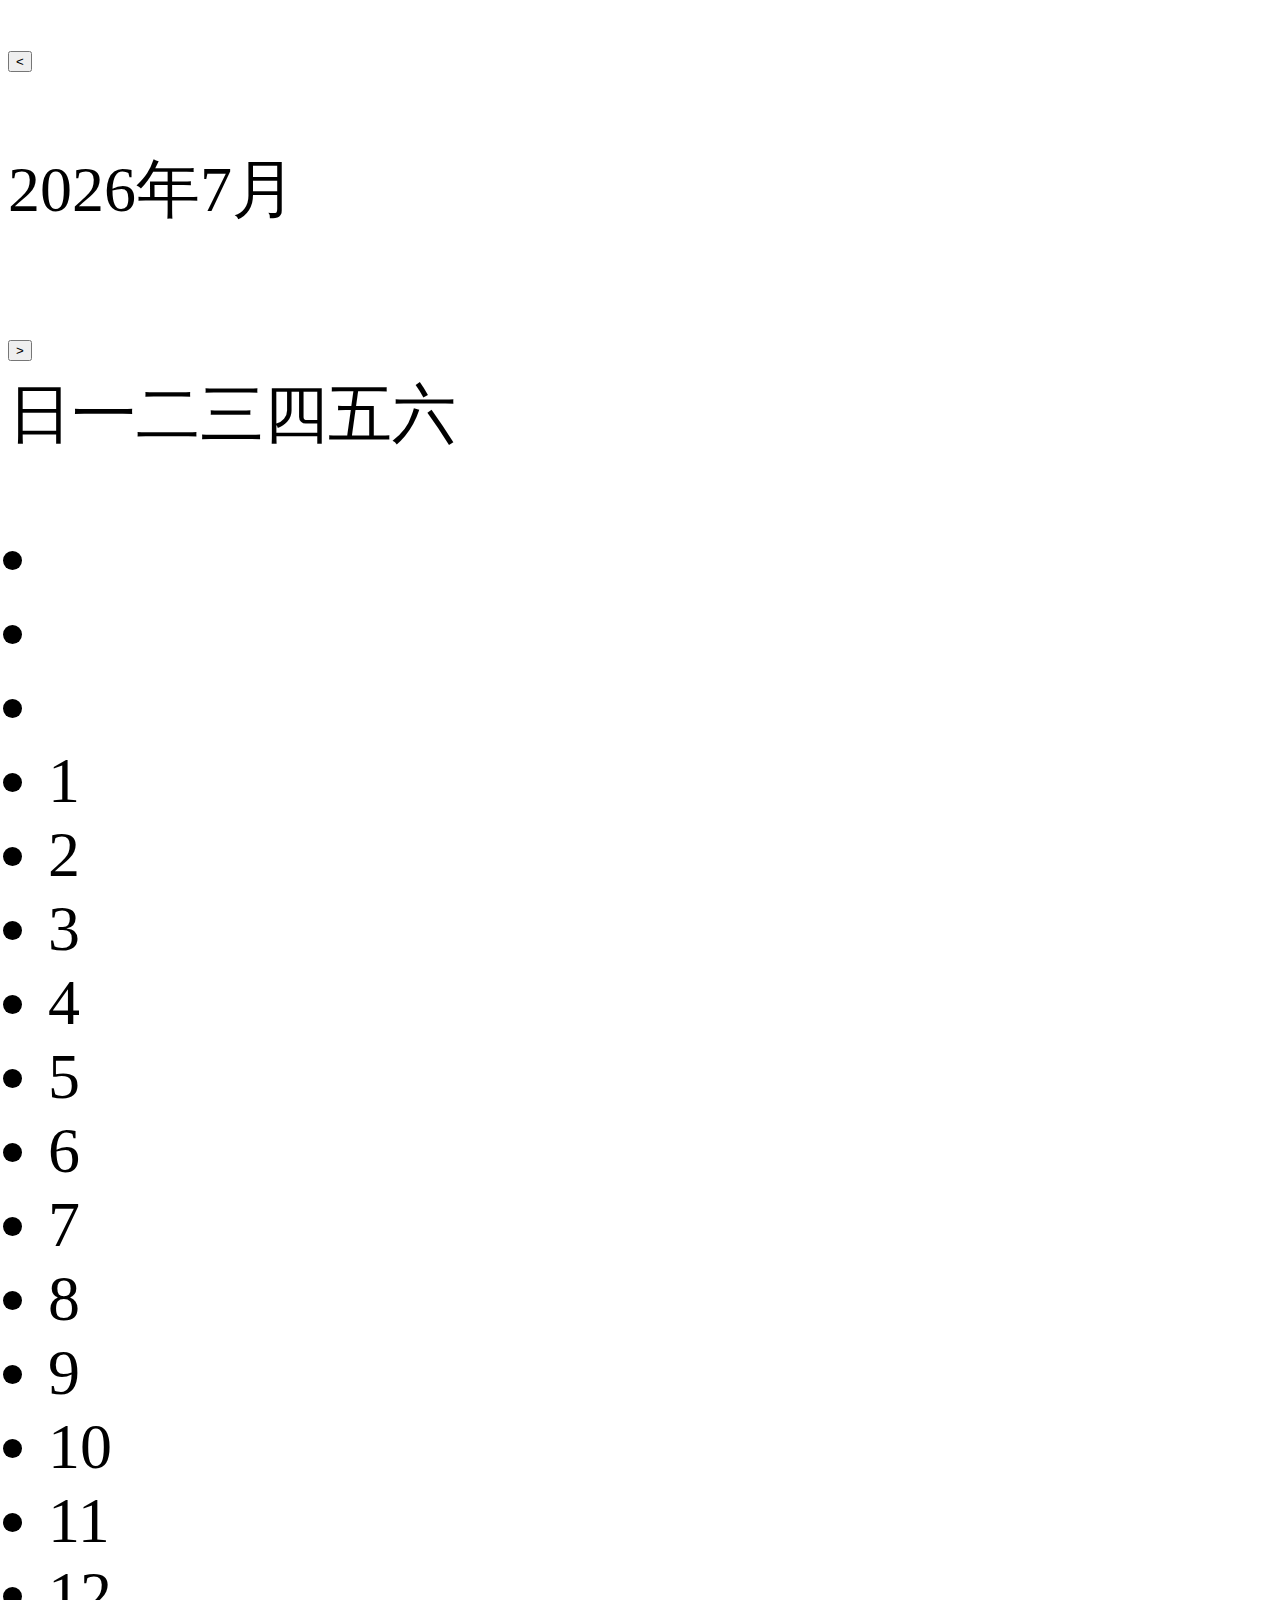
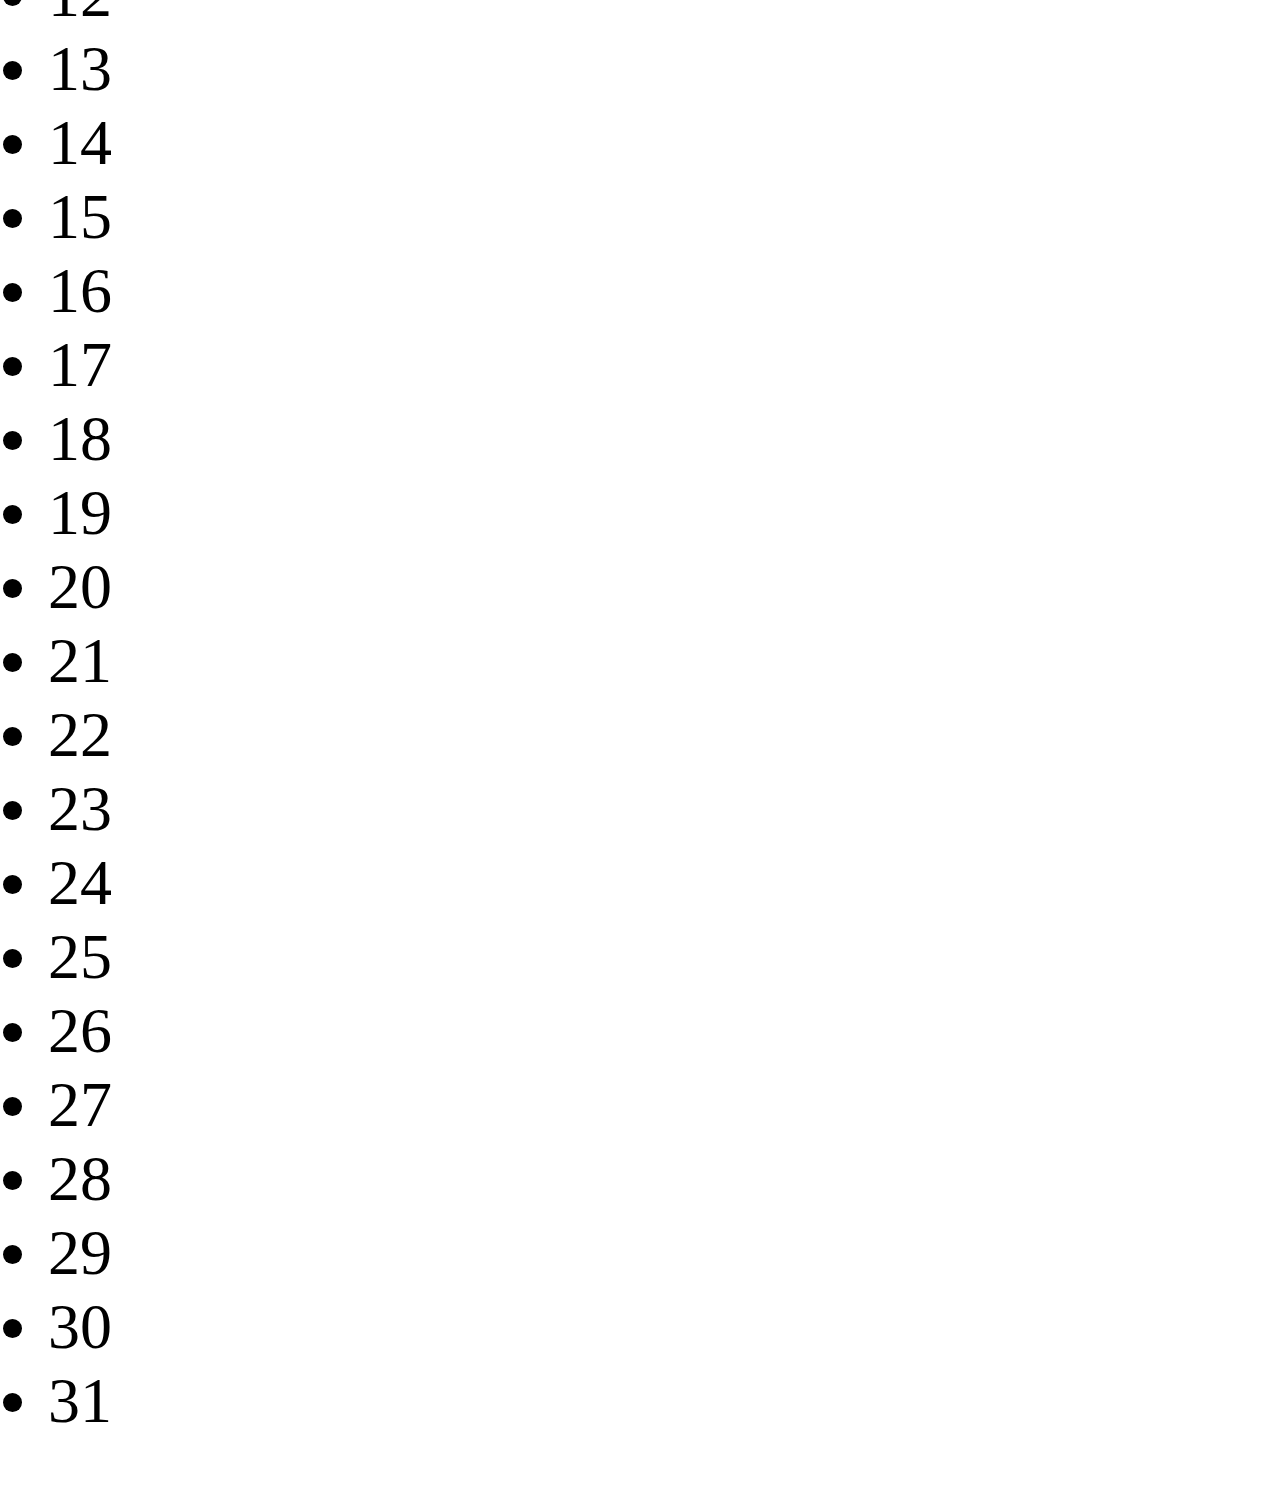
==== index.html @ 93f8bc8c "日历基础版" ====
<!DOCTYPE html>
<html lang="en">
<head>
    <meta charset="UTF-8">
    <title>Title</title>
    <meta name="author" content="yyk,15934524011@163.com">
    <meta name="revised" content="yyk, 2019">
    <meta name="apple-mobile-web-app-capable" content="yes">
    <meta name="apple-mobile-web-app-status-bar-style" content="black-translucent">
    <meta http-equiv="refresh" content="20"/>
    <meta name="viewport" content="width=device-width,initial-scale=1,minimum-scale=1,maximum-scale=1,user-scalable=no">
    <meta name="format-detection" content="telephone=no">
    <meta name="msapplication-tap-highlight" content="no">
    <script src="http://code.jquery.com/jquery-3.4.1.min.js"></script>
    <script type="text/javascript">
        function setRem() {
            var html = document.documentElement;
            var hWidth = html.getBoundingClientRect().width;
            if (hWidth > 640) hWidth = 640;
            html.style.fontSize = hWidth / 10 + 'px';
        }

        setRem();
    </script>
    <link rel="stylesheet" href="css/clock.css">
</head>
<body>

            <div class="time-panel">
                <div class="year-line">
                    <button id="preMonth" class="year-prev"><</button>
                    <p><span id="nowYear" class="year-now"></span>年<span id="nowMonth"></span>月</p>
                    <button id="nextMonth" class="year-next">></button>
                </div>
                <div id="weekLine" class="week-line"></div>
                <ul id="dateWrap" class="date-wrap"></ul>
            </div>
    <script>

        var signList=[{"signDay":"23"},{"signDay":"24"},{"signDay":"25"},{"signDay":"26"},{"signDay":"30"}];
        // 工具方法 - start
        // 1.为了获得每个月的日期有多少，我们需要判断 平年闰年[四年一闰，百年不闰，四百年再闰]
        const isLeapYear = (year) => {
            return (year % 400 === 0) || (year % 100 !== 0 && year % 4 === 0);
        };
        // 2.获得每个月的日期有多少，注意 month - [0-11]
        const getMonthCount = (year, month) => {
            let arr = [
                31, null, 31, 30,
                31, 30, 31, 31,
                30, 31, 30, 31
            ];
            let count = arr[month] || (isLeapYear(year) ? 29 : 28);
            return Array.from(new Array(count), (item, value) => value + 1);
        };
        // 3.获得某年某月的 1号 是星期几，这里要注意的是 JS 的 API-getDay() 是从 [日-六](0-6)，返回 number
        const getWeekday = (year, month) => {
            let date = new Date(year, month, 1);
            return date.getDay();
        };
        // 4.获得上个月的天数
        const getPreMonthCount = (year, month) => {
            if (month === 0) {
                return getMonthCount(year - 1, 11);
            } else {
                return getMonthCount(year, month - 1);
            }
        };
        // 5.获得下个月的天数
        const getNextMonthCount = (year, month) => {
            if (month === 11) {
                return getMonthCount(year + 1, 0);
            } else {
                return getMonthCount(year, month + 1);
            }
        };
        //6.判断签到
        const ifHasSigned = (signList,day) => {
            var signed = false;
            $.each(signList,function(index,item){
                if(item.signDay == day) {
                    signed = true;
                    return false;
                }
            });
            return signed ;
        }
        // 工具方法 - end
        let weekStr = '日一二三四五六';
        weekArr = weekStr.split('').map(item => item);
        // 插入星期 dom
        let weekDomStr = '';
        let oFragWeek = document.createDocumentFragment();
        weekArr.forEach(item => {
            let oSpan = document.createElement('span');
            let oText = document.createTextNode(item);
            oSpan.appendChild(oText);
            oSpan.classList.add('week-item');
            oFragWeek.appendChild(oSpan);
        });
        let weekWrap = document.getElementById('weekLine');
        weekWrap.appendChild(oFragWeek);

        // 这里获得我们第一次的 数据 数组
        const updateCalendar = (year, month, day) => {
            var dateWrap=$('#dateWrap');
            dateWrap.empty();
            if (typeof year === 'undefined' && typeof month === 'undefined' && typeof day === 'undefined') {
                let nowDate = new Date();
                year = nowDate.getFullYear();
                month = nowDate.getMonth();
                // day = nowDate.getDate();
            }
            // 更新一下顶部的年月显示
            document.getElementById('nowYear').innerHTML = year;
            document.getElementById('nowMonth').innerHTML = month + 1;
            // 生成日历数据，上个月的 x 天 + 当月的 [28,29,30,31]天 + 下个月的 y 天 = 42
            let res = [];
            let currentMonth = getMonthCount(year, month);
            let preMonth = getPreMonthCount(year, month);
            let whereMonday = getWeekday(year, month);
            if(whereMonday ==0){
                res = currentMonth;
            }else{
                let preArr = preMonth.slice(-1 * whereMonday);
                preArr = preArr.map(item => '');
                res = [].concat(preArr, currentMonth);
            }
            // 上面经过我本人的测试是没有什么问题，接下来就是更新 dom 的信息的问题
            for (let i = 0; i < res.length; i++) {
                let strstring=res[i];
                let ifHasSigneds = ifHasSigned(signList,strstring);
                if(ifHasSigneds){
                    let str = $(`<li><span class="ok">`+strstring+`</span></li>`);
                    dateWrap.append(str);
                }else{
                    let str = $(`<li><span>`+strstring+`</span></li>`);
                    dateWrap.append(str);
                }
            }
        };

        updateCalendar();
        // 添加上一月，下一月事件
        let oPreButton = document.getElementById('preMonth');
        let oNextButton = document.getElementById('nextMonth');
        oPreButton.addEventListener('click', function () {
            let currentYear = +document.getElementById('nowYear').textContent;
            let currentMonth = +document.getElementById('nowMonth').textContent - 1;
            if (currentMonth === 0) {
                updateCalendar(currentYear - 1, 11);
            } else {
                updateCalendar(currentYear, currentMonth - 1);
            }
        });
        oNextButton.addEventListener('click', function () {
            let currentYear = +document.getElementById('nowYear').textContent;
            let currentMonth = +document.getElementById('nowMonth').textContent - 1;
            if (currentMonth === 11) {
                updateCalendar(currentYear + 1, 0);
            } else {
                updateCalendar(currentYear, currentMonth + 1);
            }
        });
    </script>
</body>
</html>
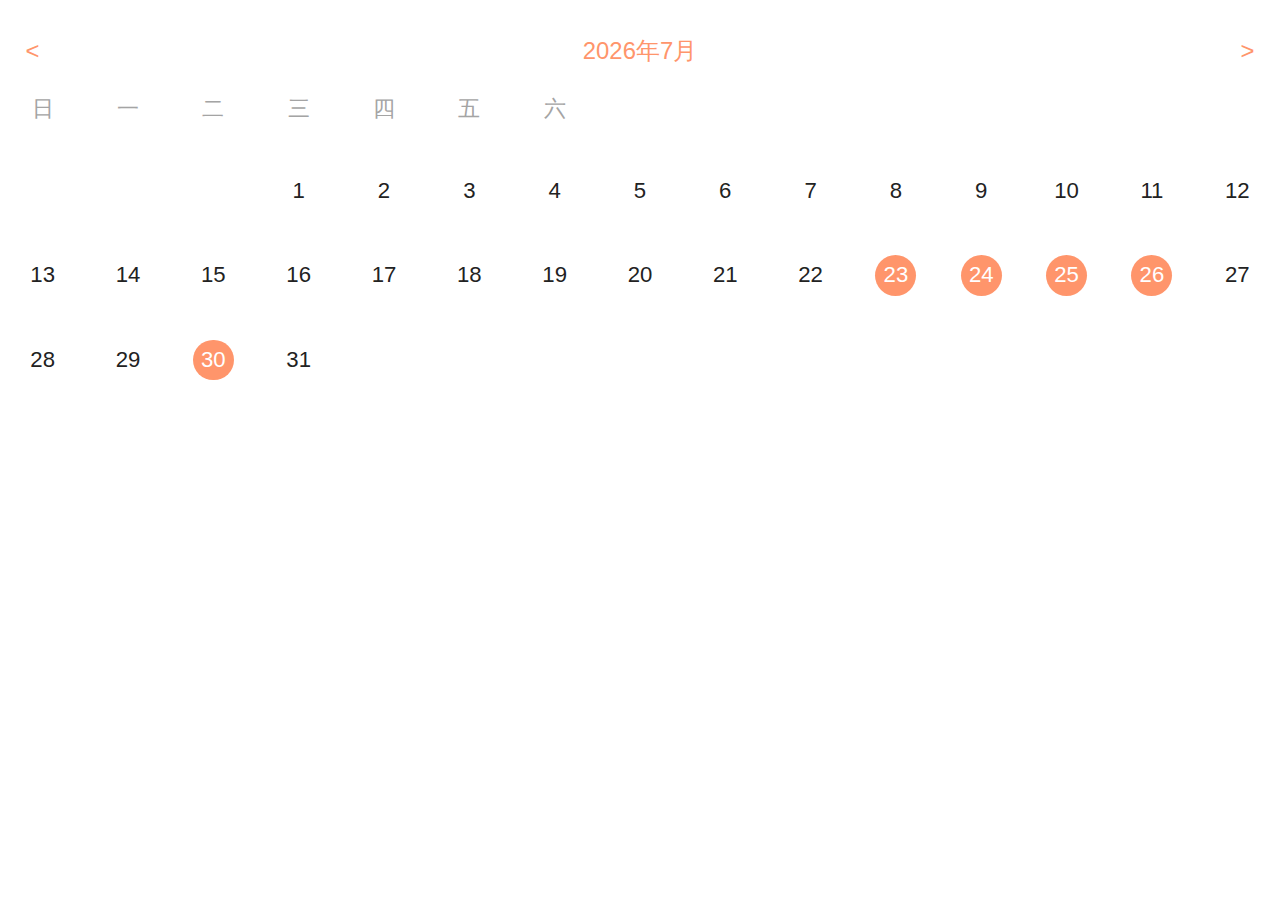
==== commit 3a2d9f90: "日历基础版" ====
--- a/index.html
+++ b/index.html
@@ -11,7 +11,7 @@
     <meta name="viewport" content="width=device-width,initial-scale=1,minimum-scale=1,maximum-scale=1,user-scalable=no">
     <meta name="format-detection" content="telephone=no">
     <meta name="msapplication-tap-highlight" content="no">
-    <script src="http://code.jquery.com/jquery-3.4.1.min.js"></script>
+    <script src="./jquery-3.4.1.min.js"></script>
     <script type="text/javascript">
         function setRem() {
             var html = document.documentElement;
--- a/css/clock.css
+++ b/css/clock.css
@@ -0,0 +1 @@
+﻿html,body{font-family:'苹方','Helvetica Neue',Helvetica,sans-serif}*{padding:0;margin:0;outline:none;-webkit-tap-highlight-color:transparent}ul,ol,li{list-style:none;list-style-type:none}a{text-decoration:none;outline:none}b,strong{font-weight:normal}i,em{font-style:normal}h1,h2,h3,h4,h5{font-weight:normal}table{width:100%;border-collapse:collapse}pre{white-space:pre-wrap;word-wrap:break-word}a,img,button,input,textarea,div,ul,ol,li{-webkit-tap-highlight-color:rgba(255,255,255,0)}input,textarea,select{-webkit-appearance:none;background:none}.navigate_right::after{display:inline-block;position:absolute;top:50%;right:0.20rem;margin-top:-0.14rem;font-family:"ygfont";font-size:0.28rem;line-height:1;text-decoration:none;content:"\e61f";color:#aaaaaa}.cols-1{width:8.33333%}.cols-2{width:16.66667%}.cols-3{width:25%}.cols-4{width:33.33333%}.cols-5{width:41.66667%}.cols-6{width:50%}.cols-7{width:58.33333%}.cols-8{width:66.66667%}.cols-9{width:75%}.cols-10{width:83.33333%}.cols-11{width:91.66667%}.cols-12{width:100%}.time-panel{margin-top:.29333rem;padding-bottom:.32rem;background:#fff;border-radius:4px;text-align:center}.year-line{display:flex;align-items:center}.year-line p{margin:0 auto;font-size:.37333rem;color:#ff956b;line-height:1rem}.year-line button{margin:0 .4rem;background:0;font-size:.37333rem;color:#ff956b;border:0}.week-line{display:flex}.week-line span{display:block;width:1.33333rem;font-size:.34667rem;color:#a4a4a4;line-height:.8rem}.date-wrap{display:flex;flex-wrap:wrap}.date-wrap li{width:1.33333rem;padding:.08rem 0}.date-wrap li span{display:inline-block;width:.64rem;height:.64rem;font-size:.34667rem;color:#222222;line-height:.64rem}.date-wrap li .ok{background:#ff956b;color:#fff;border-radius:50%}.date-line{width:100%;display:flex;flex-wrap:wrap}.date-line span{width:1.33333rem;padding:.08rem 0;margin:.08rem 0;display:block;height:.64rem;font-size:.34667rem;color:#222222;line-height:.64rem}
